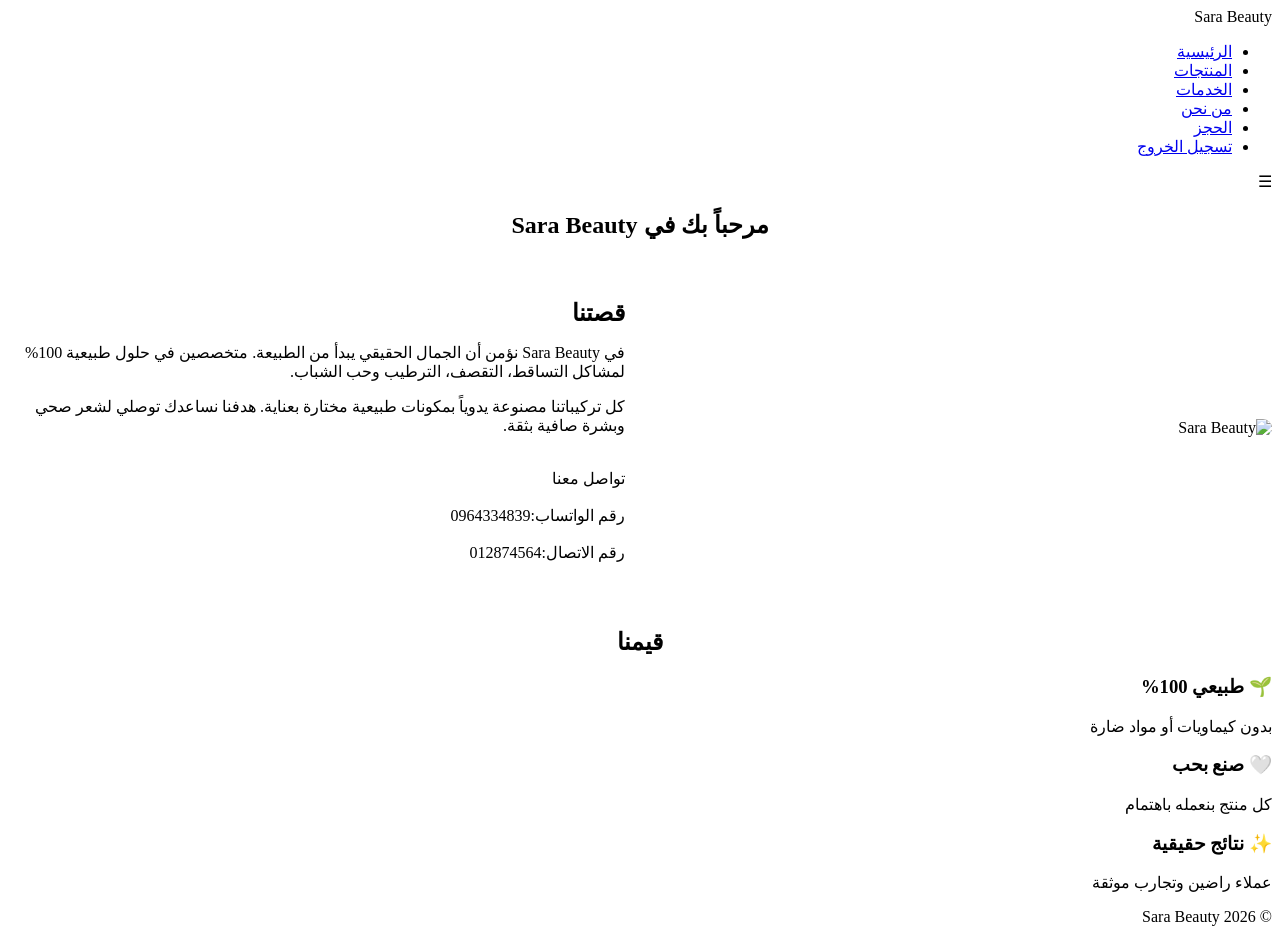
==== about.html @ 554b7395 "Add files via upload" ====
<!DOCTYPE html>
<html lang="ar" dir="rtl">
<head>
  <meta charset="UTF-8">
  <meta name="viewport" content="width=device-width, initial-scale=1.0">
  <title>من نحن - Sara Beauty</title>
  <link rel="stylesheet" href="style.css">
</head>
<body>
  <header>
    <div class="container">
      <nav>
        <div class="logo">Sara Beauty</div>
        <ul id="navMenu">
          <li><a href="home.html">الرئيسية</a></li>
          <li><a href="products.html">المنتجات</a></li>
          <li><a href="services.html">الخدمات</a></li>
          <li><a href="about.html" class="active">من نحن</a></li>
          <li><a href="booking.html">الحجز</a></li>
          <li><a href="index.html">تسجيل الخروج</a></li>
        </ul>
        <div class="menu-btn">☰</div>
      </nav>
    </div>
  </header>

  <section class="container">
    <h1 style="text-align:center; margin-bottom:20px;">مرحباً بك في Sara Beauty</h1>
    <div style="display:grid; grid-template-columns:1fr 1fr; gap:30px; align-items:center; margin:40px 0;">
      <div><img src="images/about.jpg" alt="Sara Beauty" style="width:100%; border-radius:20px;"></div>
      <div>
        <h2 style="color:var(--sage); margin-bottom:15px;">قصتنا</h2>
        <p>في Sara Beauty نؤمن أن الجمال الحقيقي يبدأ من الطبيعة. متخصصين في حلول طبيعية 100% لمشاكل التساقط، التقصف، الترطيب وحب الشباب.</p>
        <p>كل تركيباتنا مصنوعة يدوياً بمكونات طبيعية مختارة بعناية. هدفنا نساعدك توصلي لشعر صحي وبشرة صافية بثقة.</p>
    <p>
   <br> تواصل معنا </br> 
     <br>رقم الواتساب:0964334839
     </br>
     <br>
     رقم الاتصال:012874564
   </br>
    </p>
      </div>
    </div>
    <h2 style="text-align:center; color:var(--sage); margin:50px 0 20px;">قيمنا</h2>
    <div class="grid">
      <div class="card"><h3>🌱 طبيعي 100%</h3><p>بدون كيماويات أو مواد ضارة</p></div>
      <div class="card"><h3>🤍 صنع بحب</h3><p>كل منتج بنعمله باهتمام</p></div>
      <div class="card"><h3>✨ نتائج حقيقية</h3><p>عملاء راضين وتجارب موثقة</p></div>
    </div>
  </section>
  <footer><p>© 2026 Sara Beauty</p></footer>
  <script src="script.js"></script>
</body>
</html>
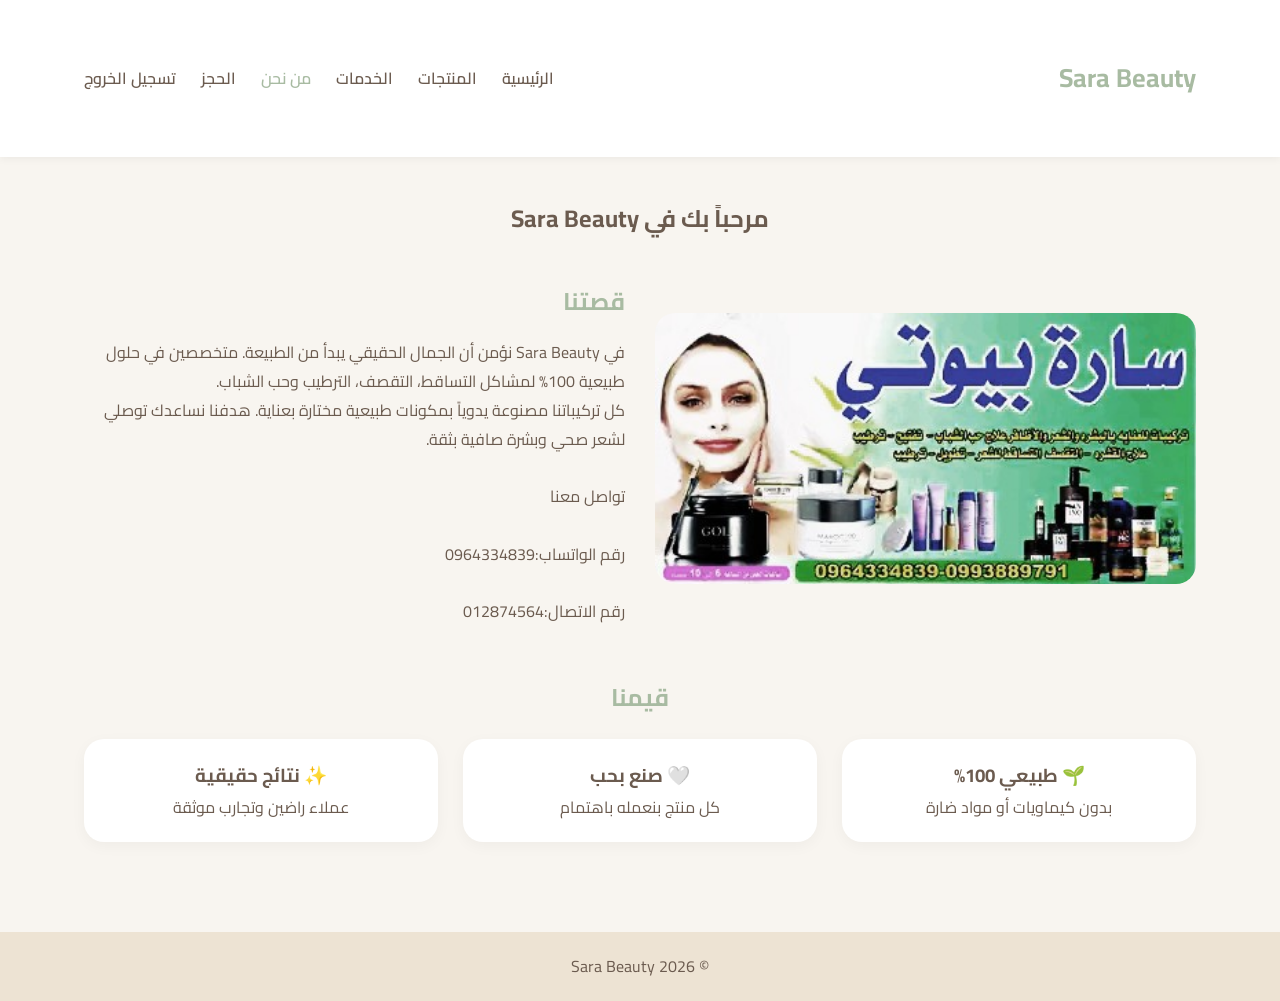
==== commit c9ff01eb: "Add files via upload" ====
--- a/about.html
+++ b/about.html
@@ -27,7 +27,7 @@
   <section class="container">
     <h1 style="text-align:center; margin-bottom:20px;">مرحباً بك في Sara Beauty</h1>
     <div style="display:grid; grid-template-columns:1fr 1fr; gap:30px; align-items:center; margin:40px 0;">
-      <div><img src="images/about.jpg" alt="Sara Beauty" style="width:100%; border-radius:20px;"></div>
+      <div><img src="about.jpg" alt="Sara Beauty" style="width:100%; border-radius:20px;"></div>
       <div>
         <h2 style="color:var(--sage); margin-bottom:15px;">قصتنا</h2>
         <p>في Sara Beauty نؤمن أن الجمال الحقيقي يبدأ من الطبيعة. متخصصين في حلول طبيعية 100% لمشاكل التساقط، التقصف، الترطيب وحب الشباب.</p>
--- a/style.css
+++ b/style.css
@@ -0,0 +1,29 @@
+@import url('https://fonts.googleapis.com/css2?family=Cairo:wght@300;400;600;700&display=swap');
+:root {--beige-light:#F8F5F0; --beige:#EDE3D3; --sage:#A8BBA2; --rose:#E3CFC1; --brown:#6B5B4F; --white:#FFFFFF;}
+* {margin:0; padding:0; box-sizing:border-box;}
+body {font-family:'Cairo', sans-serif; background:var(--beige-light); color:var(--brown); line-height:1.8;}
+.container {width:90%; max-width:1200px; margin:auto; padding:40px 20px;}
+header {background:var(--white); box-shadow:0 2px 8px rgba(0,0,0,0.05); position:sticky; top:0; z-index:100;}
+nav {display:flex; justify-content:space-between; align-items:center; padding:15px 0;}
+.logo {font-size:26px; font-weight:700; color:var(--sage);}
+nav ul {list-style:none; display:flex; gap:25px;}
+nav a {text-decoration:none; color:var(--brown); font-weight:600; transition:0.3s;}
+nav a:hover, nav a.active {color:var(--sage);}
+.menu-btn {display:none; font-size:28px; cursor:pointer; color:var(--sage);}
+.hero {background:linear-gradient(rgba(248,245,240,0.8), rgba(248,245,240,0.8)); text-align:center; padding:100px 20px;}
+.hero h1 {font-size:42px; color:var(--sage); margin-bottom:15px;}
+.btn {background:var(--sage); color:var(--white); padding:14px 30px; border:none; border-radius:30px; cursor:pointer; font-weight:600; font-size:16px; transition:0.3s;}
+.btn:hover {background:var(--rose); transform:translateY(-2px);}
+.grid {display:grid; grid-template-columns:repeat(auto-fit, minmax(280px, 1fr)); gap:25px;}
+.card {background:var(--white); border-radius:20px; padding:20px; text-align:center; box-shadow:0 4px 15px rgba(0,0,0,0.04); transition:0.3s;}
+.card:hover {transform:translateY(-5px);}
+.card img {width:100%; height:250px; object-fit:cover; border-radius:15px; margin-bottom:15px;}
+input, select, textarea {width:100%; padding:12px; border:1px solid var(--beige); border-radius:10px; margin-top:5px; font-family:'Cairo', sans-serif;}
+footer {background:var(--beige); text-align:center; padding:20px; margin-top:50px;}
+@media (max-width:768px){
+  .menu-btn{display:block;}
+  nav ul{display:none; flex-direction:column; position:absolute; top:65px; right:0; background:var(--white); width:100%; text-align:center; padding:20px 0; box-shadow:0 4px 10px rgba(0,0,0,0.1);}
+  nav ul.active{display:flex;}
+  .hero h1{font-size:32px;}
+  section div[style*="grid-template-columns:1fr 1fr"]{grid-template-columns:1fr !important;}
+}
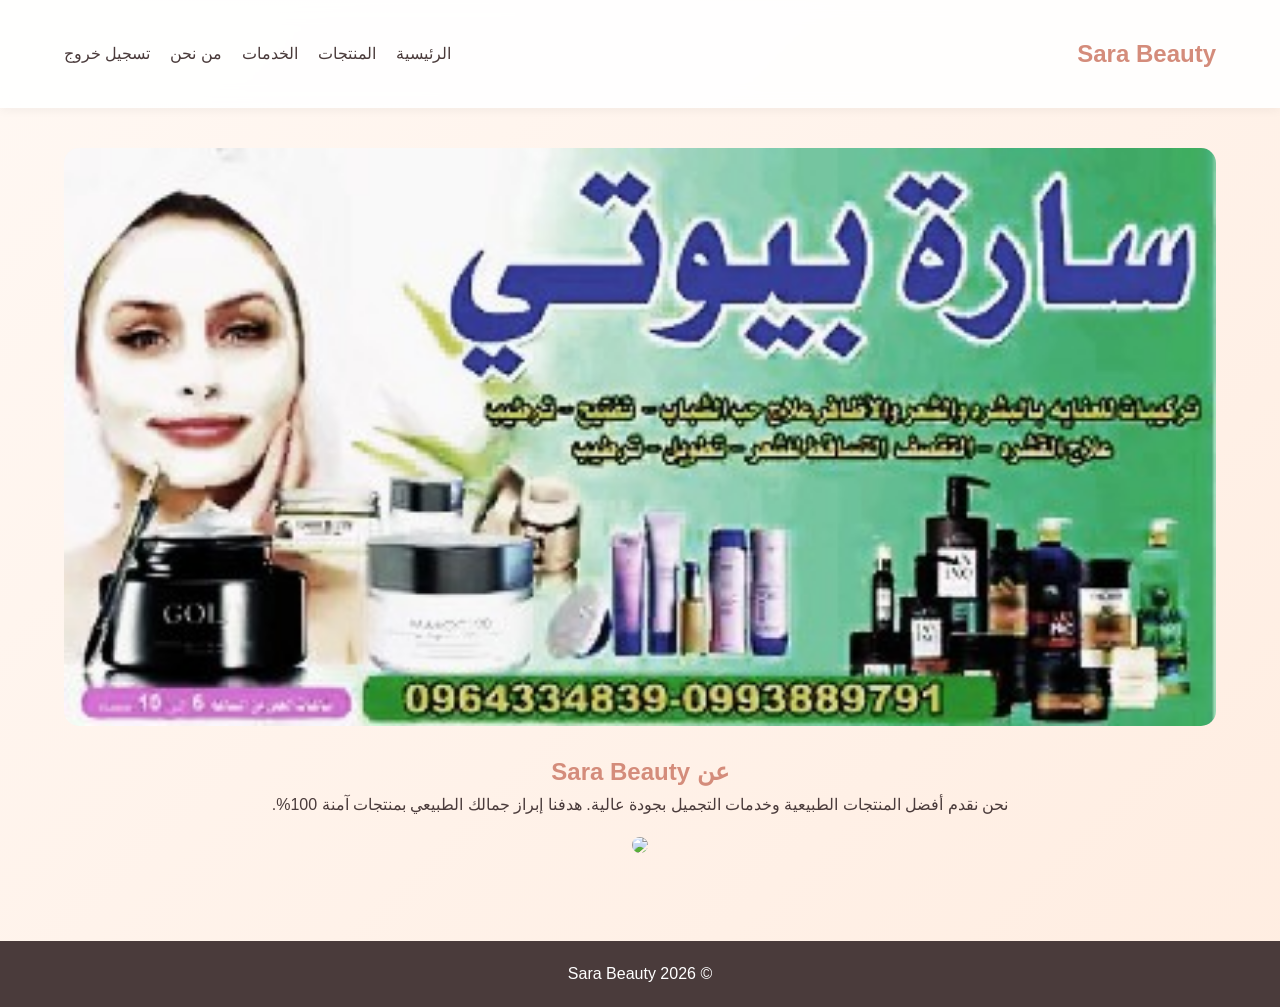
==== commit 043906d9: "Add files via upload" ====
--- a/about.html
+++ b/about.html
@@ -1,55 +1,11 @@
-<!DOCTYPE html>
-<html lang="ar" dir="rtl">
-<head>
-  <meta charset="UTF-8">
-  <meta name="viewport" content="width=device-width, initial-scale=1.0">
-  <title>من نحن - Sara Beauty</title>
-  <link rel="stylesheet" href="style.css">
-</head>
-<body>
-  <header>
-    <div class="container">
-      <nav>
-        <div class="logo">Sara Beauty</div>
-        <ul id="navMenu">
-          <li><a href="home.html">الرئيسية</a></li>
-          <li><a href="products.html">المنتجات</a></li>
-          <li><a href="services.html">الخدمات</a></li>
-          <li><a href="about.html" class="active">من نحن</a></li>
-          <li><a href="booking.html">الحجز</a></li>
-          <li><a href="index.html">تسجيل الخروج</a></li>
-        </ul>
-        <div class="menu-btn">☰</div>
-      </nav>
-    </div>
-  </header>
-
-  <section class="container">
-    <h1 style="text-align:center; margin-bottom:20px;">مرحباً بك في Sara Beauty</h1>
-    <div style="display:grid; grid-template-columns:1fr 1fr; gap:30px; align-items:center; margin:40px 0;">
-      <div><img src="about.jpg" alt="Sara Beauty" style="width:100%; border-radius:20px;"></div>
-      <div>
-        <h2 style="color:var(--sage); margin-bottom:15px;">قصتنا</h2>
-        <p>في Sara Beauty نؤمن أن الجمال الحقيقي يبدأ من الطبيعة. متخصصين في حلول طبيعية 100% لمشاكل التساقط، التقصف، الترطيب وحب الشباب.</p>
-        <p>كل تركيباتنا مصنوعة يدوياً بمكونات طبيعية مختارة بعناية. هدفنا نساعدك توصلي لشعر صحي وبشرة صافية بثقة.</p>
-    <p>
-   <br> تواصل معنا </br> 
-     <br>رقم الواتساب:0964334839
-     </br>
-     <br>
-     رقم الاتصال:012874564
-   </br>
-    </p>
-      </div>
-    </div>
-    <h2 style="text-align:center; color:var(--sage); margin:50px 0 20px;">قيمنا</h2>
-    <div class="grid">
-      <div class="card"><h3>🌱 طبيعي 100%</h3><p>بدون كيماويات أو مواد ضارة</p></div>
-      <div class="card"><h3>🤍 صنع بحب</h3><p>كل منتج بنعمله باهتمام</p></div>
-      <div class="card"><h3>✨ نتائج حقيقية</h3><p>عملاء راضين وتجارب موثقة</p></div>
-    </div>
-  </section>
-  <footer><p>© 2026 Sara Beauty</p></footer>
-  <script src="script.js"></script>
-</body>
-</html>+<!DOCTYPE html><html lang="ar" dir="rtl"><head><meta charset="UTF-8"><meta name="viewport" content="width=device-width, initial-scale=1.0">
+<title>من نحن - Sara Beauty</title><link rel="stylesheet" href="css/style.css"></head><body>
+<header><div class="container"><nav><div class="logo">Sara Beauty</div>
+<ul><li><a href="home.html">الرئيسية</a></li><li><a href="products.html">المنتجات</a></li><li><a href="services.html">الخدمات</a></li><li><a href="about.html">من نحن</a></li><li><a href="index.html">تسجيل خروج</a></li></ul></nav></div></header>
+<div class="container" style="text-align:center;">
+  <img src="img/about.jpg" style="width:100%; border-radius:15px; margin:20px 0;">
+  <h2 style="color:#D48C7B;">عن Sara Beauty</h2>
+  <p>نحن نقدم أفضل المنتجات الطبيعية وخدمات التجميل بجودة عالية. هدفنا إبراز جمالك الطبيعي بمنتجات آمنة 100%.</p>
+  <img src="img/ingredients.jpg" style="width:100%; max-width:400px; border-radius:15px; margin:20px 0;">
+</div>
+<footer>© 2026 Sara Beauty</footer></body></html>
--- a/css/style.css
+++ b/css/style.css
@@ -0,0 +1,33 @@
+* { margin: 0; padding: 0; box-sizing: border-box; font-family: 'Tahoma', sans-serif; }
+body { background: linear-gradient(135deg, #FFF8F3 0%, #FFEDE1 100%); color: #4A3B3B; line-height: 1.6; }
+.container { width: 90%; max-width: 1200px; margin: auto; padding: 20px 0; }
+
+header { background: rgba(255,255,255,0.9); backdrop-filter: blur(10px); position: sticky; top: 0; z-index: 100; box-shadow: 0 2px 10px rgba(0,0,0,0.05); }
+nav { display: flex; justify-content: space-between; align-items: center; padding: 15px 0; }
+.logo { font-size: 24px; font-weight: bold; color: #D48C7B; }
+nav ul { list-style: none; display: flex; gap: 20px; flex-wrap: wrap; }
+nav ul li a { text-decoration: none; color: #4A3B3B; font-weight: 500; transition: 0.3s; }
+nav ul li a:hover { color: #D48C7B; }
+
+.hero { text-align: center; padding: 80px 20px; background: url('../img/about.jpg') center/cover no-repeat; color: white; border-radius: 20px; margin: 20px 0; }
+.hero h1 { font-size: 2.5rem; text-shadow: 2px 2px 4px rgba(0,0,0,0.5); }
+
+.btn { background: #D48C7B; color: white; padding: 12px 25px; border: none; border-radius: 25px; cursor: pointer; transition: 0.3s; text-decoration: none; display: inline-block; }
+.btn:hover { background: #B86B5A; transform: scale(1.05); }
+
+.grid { display: grid; grid-template-columns: repeat(auto-fit, minmax(250px, 1fr)); gap: 20px; margin: 40px 0; }
+.card { background: white; border-radius: 15px; overflow: hidden; box-shadow: 0 5px 15px rgba(0,0,0,0.1); transition: 0.3s; text-align: center; }
+.card:hover { transform: translateY(-5px); }
+.card img { width: 100%; height: 220px; object-fit: cover; }
+.card h3 { padding: 15px; color: #D48C7B; }
+
+form { background: white; padding: 30px; border-radius: 15px; max-width: 500px; margin: auto; box-shadow: 0 5px 15px rgba(0,0,0,0.1); }
+input, textarea { width: 100%; padding: 12px; margin: 10px 0; border: 1px solid #ddd; border-radius: 8px; }
+
+footer { text-align: center; padding: 20px; background: #4A3B3B; color: white; margin-top: 40px; }
+
+@media(max-width: 768px){
+  nav ul { gap: 10px; font-size: 14px; justify-content: center; }
+  .hero h1 { font-size: 1.8rem; }
+  .grid { grid-template-columns: repeat(auto-fit, minmax(150px, 1fr)); }
+}
